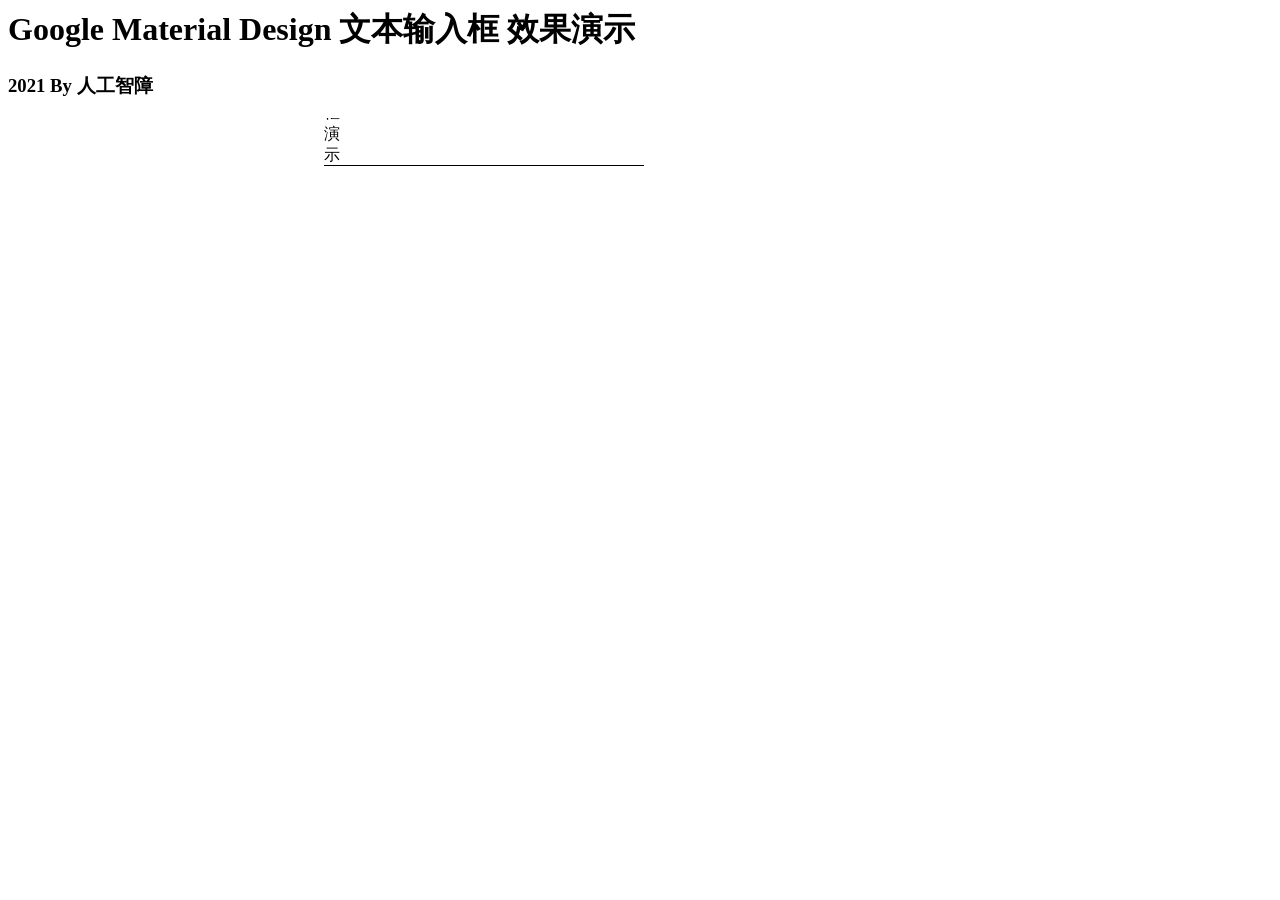
==== html_store/blogs/csdn/material_design_input.html @ 98c06052 "Rename material_design_input to material_design_input.html" ====
<html>
    <head>
        <h1>Google Material Design 文本输入框 效果演示</h1>
        <h3>2021 By 人工智障</h3>
    </head>
    <body>
        <style>
            .button { color:rgb(255, 255, 255);font-size:15px;padding-top:4px;padding-bottom:4px;padding-left:10px;padding-right:10px;border-width:3px;border-color:rgb(158, 194, 255);border-style:solid;border-radius:5px;background-color:rgb(0, 149, 194);}
            .button:hover{color:#ffffff;background-color:#1c72b9;border-color:#91a6e3;}
        </style>
        <style>
            form {
  width: 80%;
  height: 50vh;
  margin: auto;
  position: relative;
  font-family: Sans-serif;
}
form input {
  height: 3rem;
  width: 20rem;
  border: none;
  border-bottom: 0.1rem solid black;
}
form label {
  position: absolute;
  top: 0;
  left: 0;
  pointer-events: none;
}
form input {
  height: 3rem;
  width: 20rem;
  padding-top: 0rem; /* 新增 */
  border: none;
  border-bottom: 0.1rem solid black;
  outline: none; /* 新增 */
}
form label::after {
  content: ""; /* 这个很关键，我们需要这个属性底部边框才会显示出来 */
  height: 2.9rem;
  width: 20rem;
  position: absolute;
  top: 0;
  left: 0;
  border-bottom: 0.2rem solid #1c72b9; /* 底部边框需要较为突出，这里我们加粗跟上颜色 */
  transform: translateX(-100%); /* 向左平移 100% 确保移出 form 元素之外 */
  transition: all 0.3s ease; /* 添加动画来达到平滑移动的效果 */
}
form label span {
  position: absolute;
  bottom: -3rem;
  left: 0;
  transition: all 0.3s ease; /* 动画，达到平滑移动的效果 */
}
form input:focus + label span,
form input:valid + label span {
  transform: translateY(-170%); /* 将 Username向上平移 */
  font-size: 0.7rem; /* 变大字体，突显高亮效果 */
  color: #1c72b9; /* 高亮颜色 */
}

form input:focus + label::after,
form input:valid + label::after {
  transform: translateX(0); /* 将左边的高亮底部边框平移回来 */
}
form {
  width: 50%;
  height: 50vh;
  margin: auto;
  position: relative;
  font-family: Sans-serif;
  overflow: hidden; /* 新增 */
}
        </style>
    <form>
        <input type="text" required />
        <label>
          <span>输入框演示</span>
        </label>
    </form>
    </body>
</html>
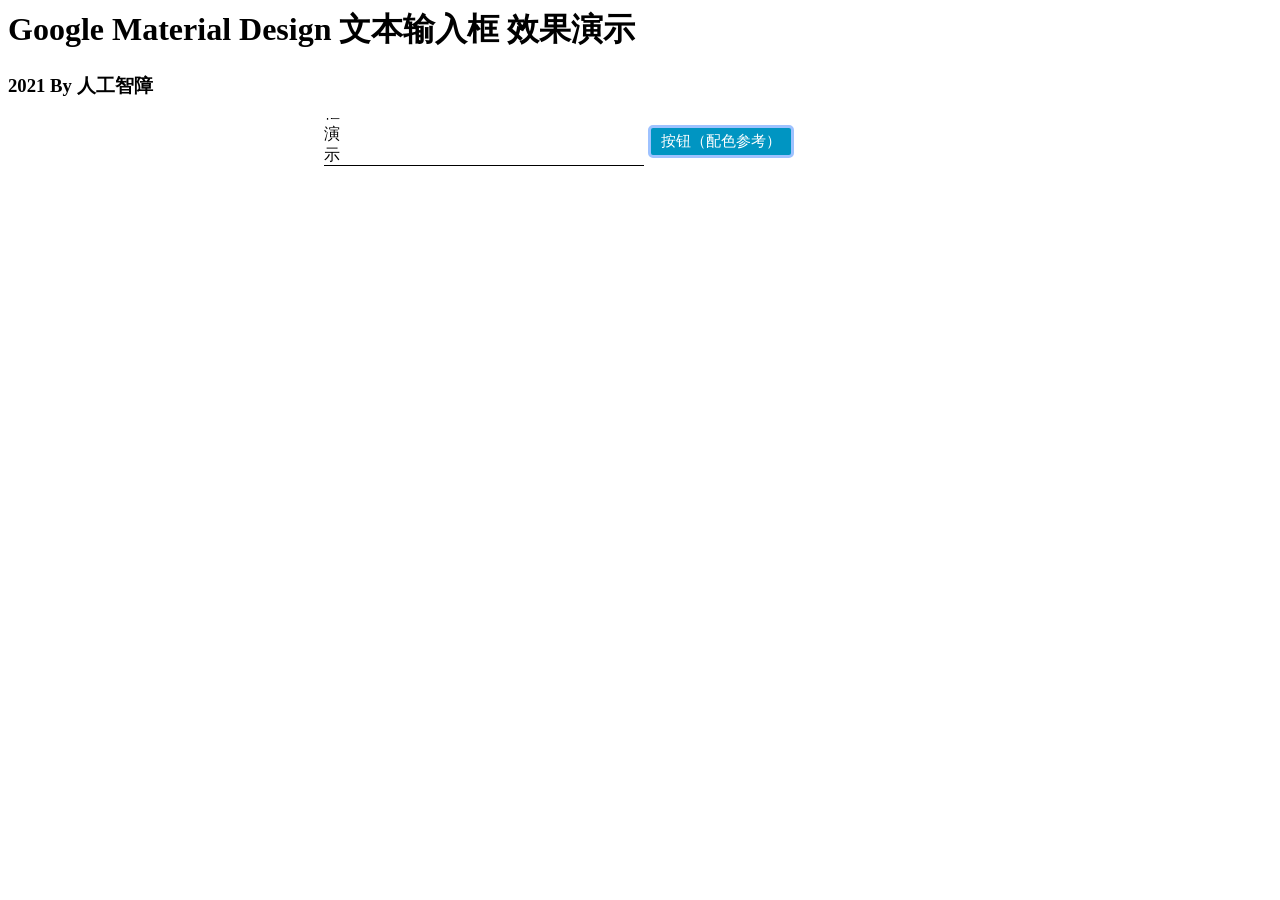
==== commit 9ce97923: "Update material_design_input.html" ====
--- a/html_store/blogs/csdn/material_design_input.html
+++ b/html_store/blogs/csdn/material_design_input.html
@@ -78,6 +78,7 @@
         <label>
           <span>输入框演示</span>
         </label>
+        <button class='button'>按钮（配色参考）</button>
     </form>
     </body>
 </html>
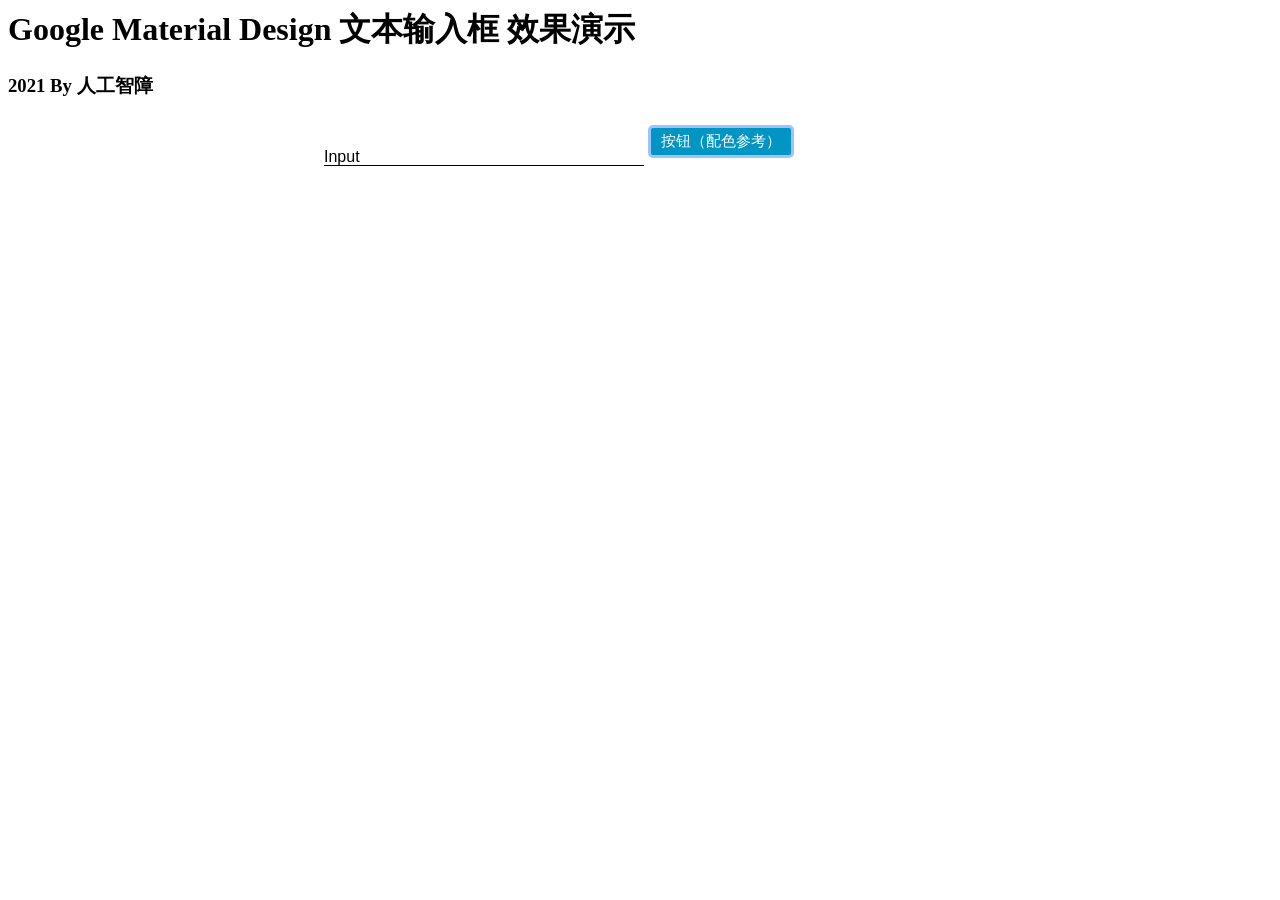
==== commit 364e21c3: "Update material_design_input.html" ====
--- a/html_store/blogs/csdn/material_design_input.html
+++ b/html_store/blogs/csdn/material_design_input.html
@@ -76,7 +76,7 @@
     <form>
         <input type="text" required />
         <label>
-          <span>输入框演示</span>
+          <span>Input</span>
         </label>
         <button class='button'>按钮（配色参考）</button>
     </form>
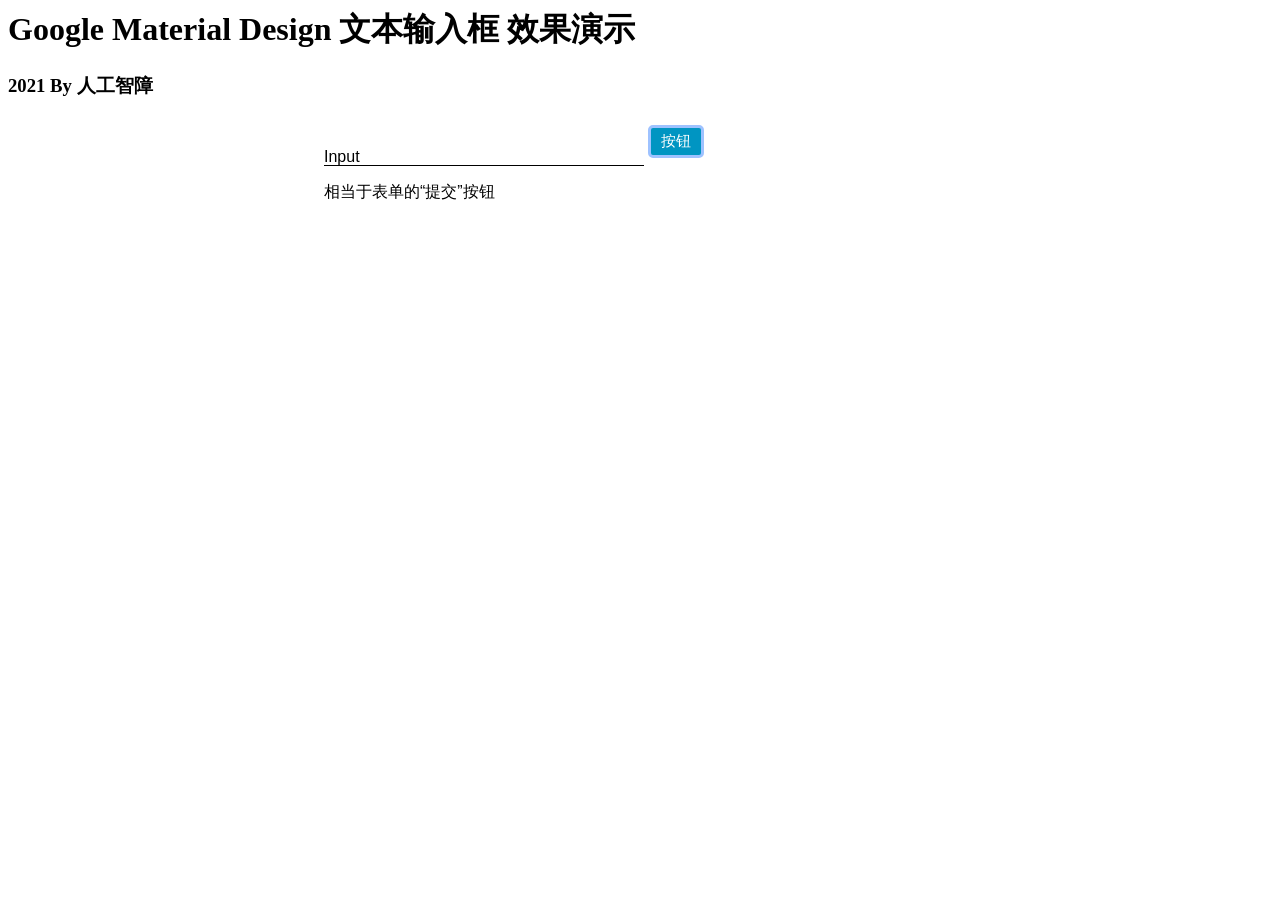
==== commit 74bb86f9: "Update material_design_input.html" ====
--- a/html_store/blogs/csdn/material_design_input.html
+++ b/html_store/blogs/csdn/material_design_input.html
@@ -78,7 +78,8 @@
         <label>
           <span>Input</span>
         </label>
-        <button class='button'>按钮（配色参考）</button>
+        <button class='button'>按钮</button>
+        <p color=#C0C0C0> 相当于表单的“提交”按钮</p>
     </form>
     </body>
 </html>
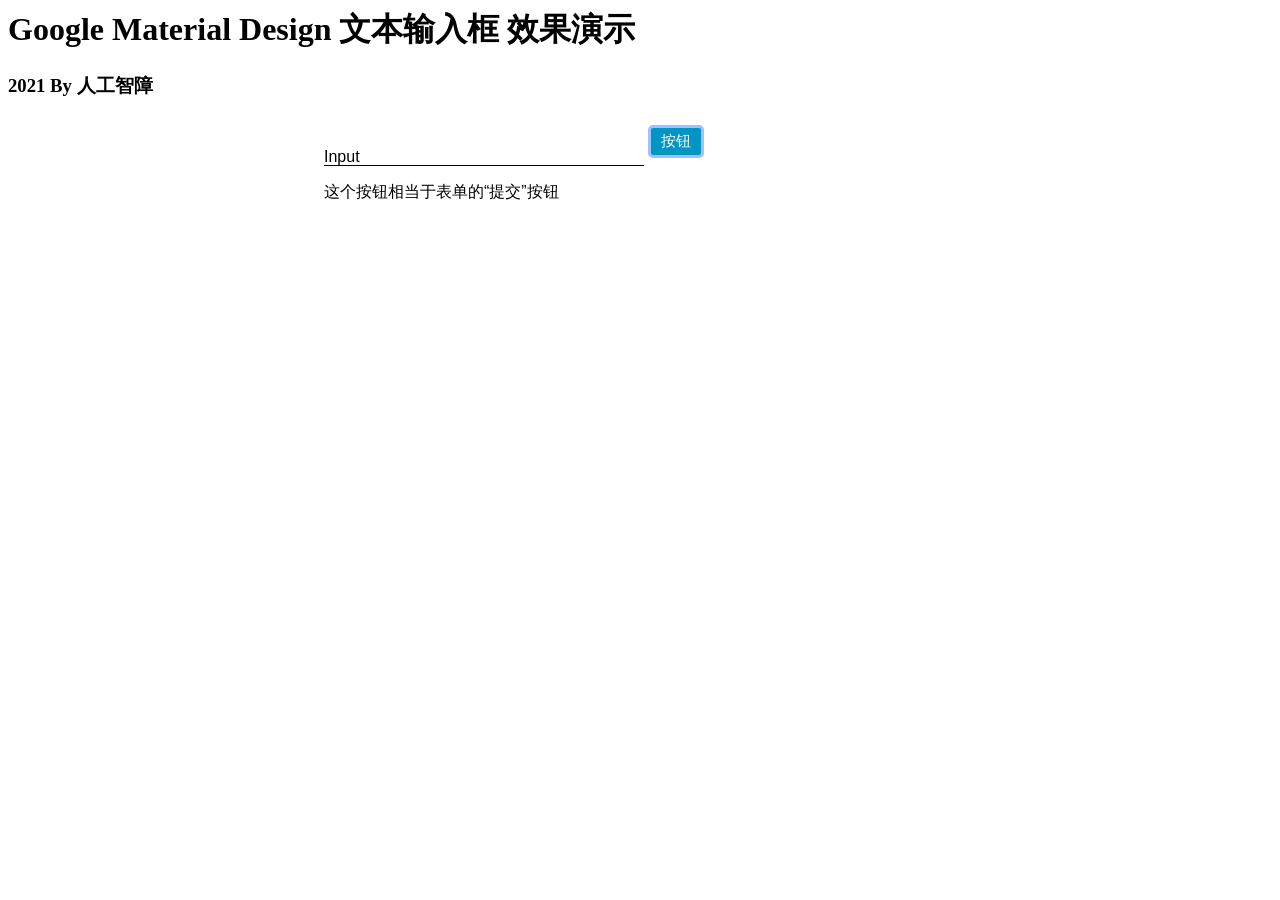
==== commit c936efa5: "Update material_design_input.html" ====
--- a/html_store/blogs/csdn/material_design_input.html
+++ b/html_store/blogs/csdn/material_design_input.html
@@ -79,7 +79,7 @@
           <span>Input</span>
         </label>
         <button class='button'>按钮</button>
-        <p color=#C0C0C0> 相当于表单的“提交”按钮</p>
+        <p color='#C0C0C0'> 这个按钮相当于表单的“提交”按钮</p>
     </form>
     </body>
 </html>
